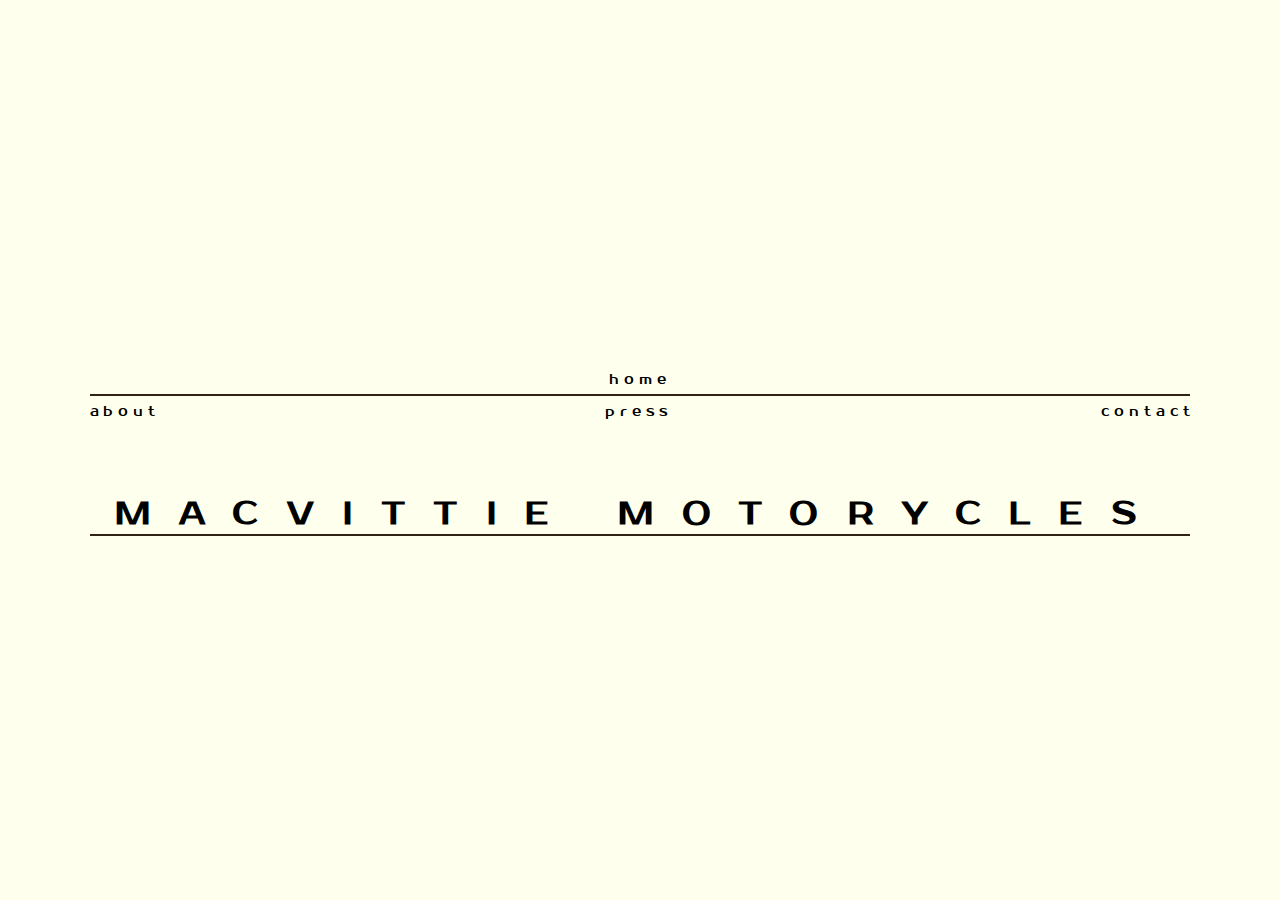
==== pages/mint-chip.html @ fefa05e3 "tidy up homepage, fix letter-spacing and font size for different screen sizes, fix divider margins a" ====
<!DOCTYPE html>
<html lang="en">
<head>
    <meta charset="UTF-8">
    <meta name="viewport" content="width=device-width, initial-scale=1.0">
    <title>MINT CHIP</title>

    <link rel="preconnect" href="https://fonts.googleapis.com">
    <link rel="preconnect" href="https://fonts.gstatic.com" crossorigin>
    <link href="https://fonts.googleapis.com/css2?family=Prosto+One&display=swap" rel="stylesheet">

    <link rel="stylesheet" href="../styles.css">
    <link rel="stylesheet" href="../styles/bike-styles.css">
</head>
<body>
    <div class="document-container">

        <header class="main-header-container">

            <div class="upper-header-container">
                <div class="header-text header-home">home</div>
            </div>

            <div class="header-divider"></div>

            <div class="lower-header-container">
                <div class="header-text">about</div>
                <div class="header-text header-press">press</div>
                <div class="header-text header-contact">contact</div>
            </div>

        </header>

        <main class="main-section">
                <div class="bikes-container">
                    
                </div>
        </main>

        <footer class="footer-container">
            <h1 class="macvittie-motorcycles-text">MACVITTIE MOTORYCLES</h1>
            <div class="footer-divider"></div>
        </footer>

    </div>

    <script src=""></script>
</body>
</html>
---- styles.css ----
* {
    box-sizing: border-box;
    font-family: 'Prosto One';
}

html {
    padding: 0;
    margin: 0;
}

body {
    margin: 0;
    background-color: #FFFFED;
    width: min(90svw, 150rem);
    width: 100vw;
    height: 100svh;
    height: 100vh;

    display: flex;
    justify-content: center;
    align-items: center;
}


.document-container {
    width: 86vw;
    width: 86svw;
    display: flex;
    flex-direction: column;
    justify-content: center;
    

}


.upper-header-container {
    display: flex;
    justify-content: center;
}

.header-text {
    letter-spacing: .3rem;
    font-size: 14px;
    padding: .35rem 0;    
}

.header-press {
    margin-left: 1.15rem;
}


.header-contact {
    margin-right: -.3rem;
}


.lower-header-container{
    display: flex;
    justify-content: space-between;
}



.header-divider, .footer-divider {
    border-bottom: .125rem solid #312313;
}

.main-section {
    display: flex;
    border-left: .125rem solid #312313;
    border-right: .125rem solid #312313;
    margin: 3% 0;

}



.bikes-container {
    display: flex;
    align-items: center;
    justify-content: space-between;
    margin: 0 5%;
}

.titles {
    font-size: clamp(.5rem, 1rem, 1.5rem);
    letter-spacing: .05rem;
}

.card {
    display: flex;
    flex-direction: column;
    height: min(100%,75rem);
}

.img-wrapper {
    overflow: hidden;
    border-radius: 5px;
}

.cosmic-hero {
    object-position: right;
}

.hero-img {
    max-height: 100%;
    max-width: 100%;
}

.cosmic-text, .mint-chip-text, .sapphire-text {
    align-self: flex-end;
    padding-top: 1.5%;
}

.cb350-text, .cb550f-text, .xs650-text {
    padding-bottom: 1.5%;
}

.divider {
    border: solid black .063rem;
    margin: 0 2%;
    height: 30rem;
}


.footer-container {
    display: flex;
    flex-direction: column;
    justify-content: center;

}

.macvittie-motorcycles-text {
    margin: 0;
    align-self: center;
}








/* 
MEDIA QUERIES 
*/


@media (max-width: 2000px) {
    .divider {
        height: 20rem;
    }
}



@media (min-width: 1282px) {

    .macvittie-motorcycles-text {
        letter-spacing: 2.5vw;
    }
}

@media (max-width:1281px) {
    .macvittie-motorcycles-text {
        letter-spacing: 2.3vw;
    }
}

@media (max-width:1250px)  {

    .main-section {
        justify-content: center;
        align-items: center;
    }

    .centering-div {
        display: flex;
        flex-direction: column;
        justify-content: center;
        align-items: center;
        
    }

    .bikes-container {
        flex-direction: column;
    }

    .img-wrapper {
        max-height: 15svh;
    }

    .hero-img {
        max-height: none;
    }

    .divider {
        width: 65%;
        height: 0rem;
        margin: 1.5vh 0;
    }


    .macvittie-motorcycles-text {
        letter-spacing: 2vw;
    }

}



@media (max-width:1002px) {
    .macvittie-motorcycles-text {
        letter-spacing: 1.75vw;
    }
}

@media (max-width: 904px) {
    .macvittie-motorcycles-text {
        letter-spacing: 1.5vw;
    }
}

@media (max-width: 823px) {
    .macvittie-motorcycles-text {
        letter-spacing: 1.25vw;
    }
}

@media (max-width: 756px) {
    .macvittie-motorcycles-text {
        letter-spacing: 1vw;
    }
}

@media (max-width: 698px) {
    .macvittie-motorcycles-text {
        letter-spacing: .75vw;
    }
}

@media (max-width: 660px) {

    .header-text {
        letter-spacing: .23rem;
    }

    .macvittie-motorcycles-text {
        font-size: 1.75rem;
    }

}

@media (max-width: 568px) {

    .main-section {
        margin: 6% 0;
    }

    .macvittie-motorcycles-text {
        font-size: 1.5rem;
        
    }

    .divider {
        margin: 2.5vh 0;
    }
}



@media (max-width: 487px) {

    .header-text {
        letter-spacing: .15rem;
    }

    .header-home {
        margin-left: 0;
    }

    .header-contact {
        margin-right: -.1rem;
    }

    .header-press {
        margin-left: 1rem
    }

    .main-section {
        margin: 6% 0;
    }

    .macvittie-motorcycles-text {
        font-size: 1.25rem;
        letter-spacing: 1vw;
    }
}

@media (max-width: 436px) {

    .main-section {
        margin: 9% 0;
    }

    .macvittie-motorcycles-text {
        font-size: 1rem;
        letter-spacing: 1.2vw;
    }
}

@media (max-width: 424px) {

    .macvittie-motorcycles-text {
        font-size: 1rem;
        letter-spacing: 1vw;
    }

    .main-section {
        margin: 8% 0;
    }

    .divider {
        margin: 2vh 0;
    }

}
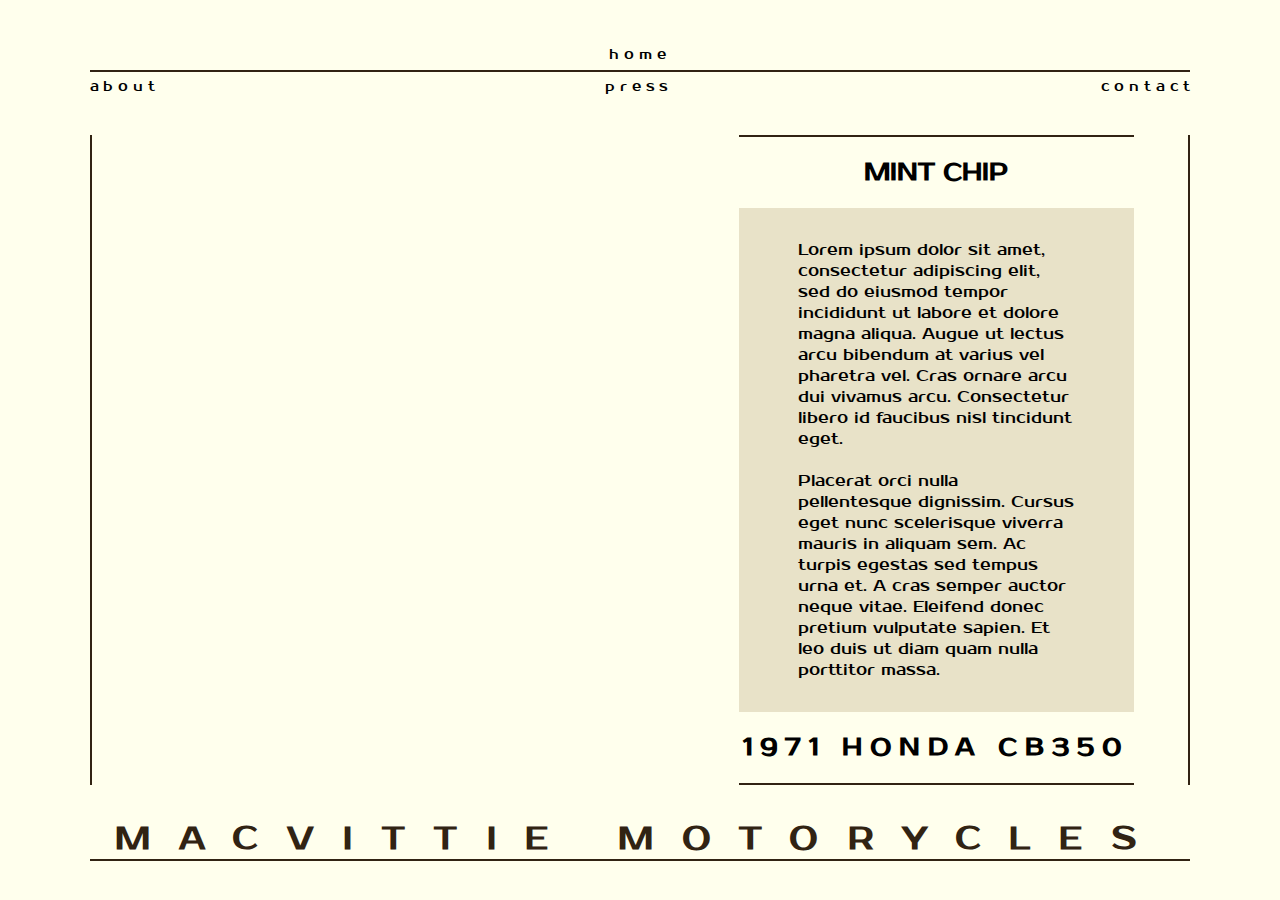
==== commit 7a126f0a: "add form to mint chip page and begin laying styles" ====
--- a/pages/mint-chip.html
+++ b/pages/mint-chip.html
@@ -32,8 +32,21 @@
         </header>
 
         <main class="main-section">
-                <div class="bikes-container">
+                <div class="content-container">
+                    <div class="individual-bike-container">
+
+                    </div>
                     
+                    <div class="text-container">
+                        <h2 class="bike-name">MINT CHIP</h2>
+                        <div class="bike-description">
+                            Lorem ipsum dolor sit amet, consectetur adipiscing elit, sed do eiusmod tempor incididunt ut labore et dolore magna aliqua. Augue ut lectus arcu bibendum at varius vel pharetra vel. Cras ornare arcu dui vivamus arcu. Consectetur libero id faucibus nisl tincidunt eget.
+                             <br>
+                             <br>
+                            Placerat orci nulla pellentesque dignissim. Cursus eget nunc scelerisque viverra mauris in aliquam sem. Ac turpis egestas sed tempus urna et. A cras semper auctor neque vitae. Eleifend donec pretium vulputate sapien. Et leo duis ut diam quam nulla porttitor massa.
+                        </div>
+                        <h2 class="bike-model">1971 HONDA CB350</h2>
+                    </div>
                 </div>
         </main>
 
--- a/styles/bike-styles.css
+++ b/styles/bike-styles.css
@@ -0,0 +1,39 @@
+.content-container {
+    display: flex;
+    align-items: center;
+    justify-content: space-between;
+    margin: 0 5%;
+}
+
+.individual-bike-container {
+    width: 60%;
+}
+
+.text-container {
+    display: flex;
+    flex-direction: column;
+    justify-content: center;
+    align-items: center;
+    width: 40%;
+    border-top: .125rem solid #312313;
+    border-bottom: .125rem solid #312313;
+
+}
+
+.bike-name {
+    letter-spacing: .6`vw;
+}
+
+.bike-description {
+    padding: 8% 15%;
+    background-color: #B7A37850;
+
+}
+
+.bike-model {
+    letter-spacing: .6vw;
+}
+
+.macvittie-motorcycles-text {
+    color:#312313;
+}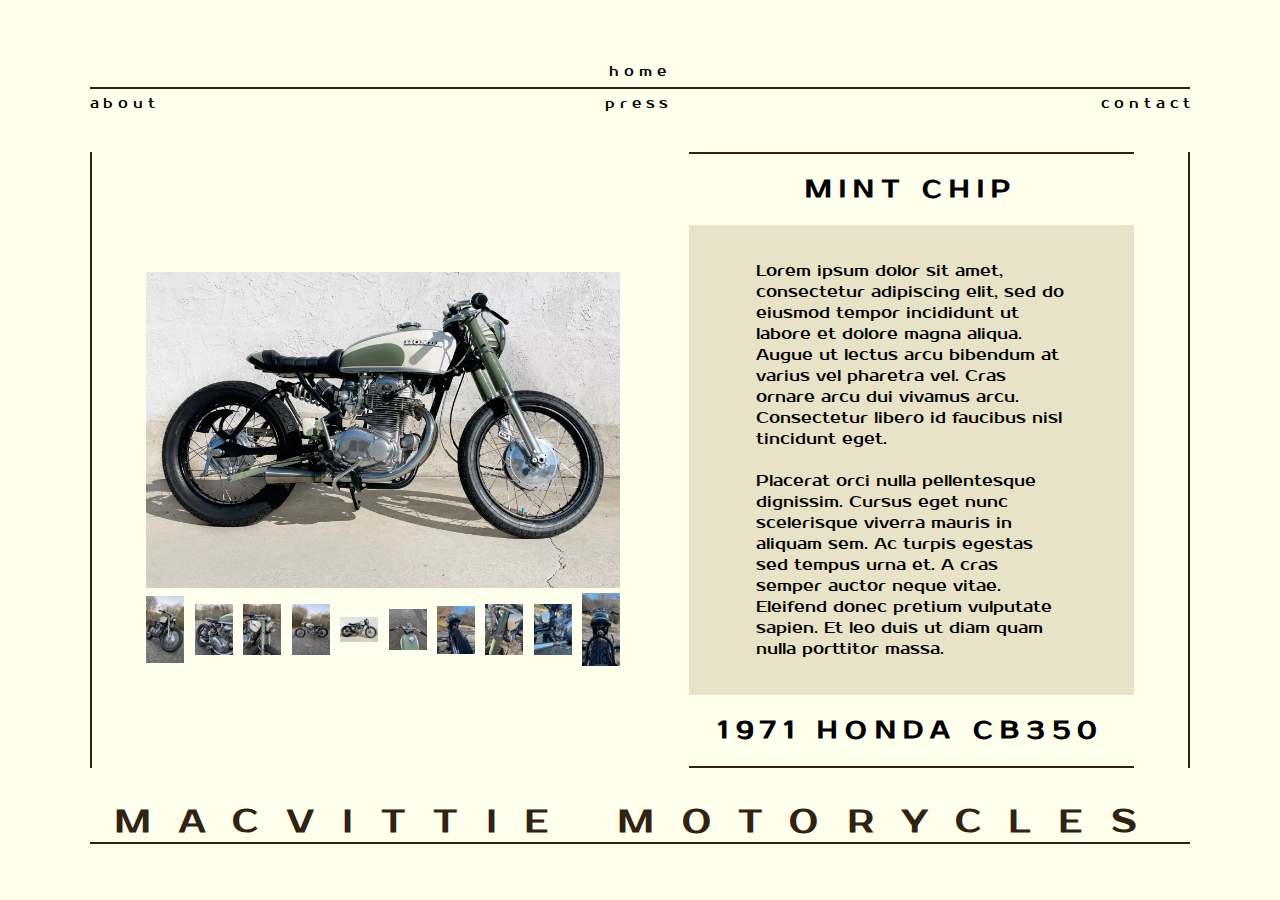
==== commit 952c23f8: "add compressed imgs for mint chip, lay out img gallery, create bike page js file, add scale hover to" ====
--- a/pages/mint-chip.html
+++ b/pages/mint-chip.html
@@ -34,7 +34,25 @@
         <main class="main-section">
                 <div class="content-container">
                     <div class="individual-bike-container">
+                        <div class="main-bike-image-container">
+                            <img src="../imgs/mint-chip/desktop/mint-chip-hero-full.webp" alt="a side view of a olive-green custom 1971 Honda CB350" class="main-image">
+                        </div>
+                        <div class="image-gallery">
+                            <img src="../imgs/mint-chip/desktop/mint-chip-1720 1.jpg" alt="" class="gallery-item">
+                            <img src="../imgs/mint-chip/desktop/mint-chip-1720 4.jpg" alt="" class="gallery-item">
 
+                            <img src="../imgs/mint-chip/desktop/mint-chip-1720 3.jpg" alt="" class="gallery-item">
+                            <img src="../imgs/mint-chip/desktop/mint-chip-1720 5.jpg" alt="" class="gallery-item">
+                            <img src="../imgs/mint-chip/desktop/mint-chip-hero-full.webp" alt="" class="gallery-item small-thumb">
+
+                            <img src="../imgs/mint-chip/desktop/mint-chip-1720 7.jpg" alt="" class="gallery-item">
+                            <img src="../imgs/mint-chip/desktop/mint-chip-1720 10.jpg" alt="" class="gallery-item">
+
+                            <img src="../imgs/mint-chip/desktop/mint-chip-1720 11.jpg" alt="" class="gallery-item">
+                            <img src="../imgs/mint-chip/desktop/mint-chip-1720 12.jpg" alt="" class="gallery-item">
+                            <img src="../imgs/mint-chip/desktop/mint-chip-1720 13.jpg" alt="" class="gallery-item">
+
+                        </div>
                     </div>
                     
                     <div class="text-container">
@@ -57,6 +75,6 @@
 
     </div>
 
-    <script src=""></script>
+    <script src="../js/bikePages.js"></script>
 </body>
 </html>--- a/styles.css
+++ b/styles.css
@@ -93,6 +93,10 @@
     height: min(100%,75rem);
 }
 
+.img-wrapper:hover {
+    transform: scale(1.02);
+}
+
 .img-wrapper {
     overflow: hidden;
     border-radius: 5px;
--- a/styles/bike-styles.css
+++ b/styles/bike-styles.css
@@ -5,8 +5,48 @@
     margin: 0 5%;
 }
 
+
+
 .individual-bike-container {
-    width: 60%;
+    display: flex;
+    justify-content: center;
+    align-items: center;
+    flex-direction: column;
+    width: 48%;
+    height: 100%;
+    
+
+}
+
+.main-bike-image-container {
+    max-width:100%;
+    margin-top: 4%;
+
+}
+
+.main-image {
+    max-width: 100%;
+}
+
+.image-gallery {
+    display: flex;
+    justify-content: space-between;
+    align-items: center;
+}
+
+.gallery-item {
+    object-fit: cover;
+    max-width: 8%;
+    max-height: 100%;
+}
+
+.gallery-item:hover {
+    transform: scale(1.3`);
+}
+
+.small-thumb {
+    width: 150%;
+    overflow: hidden;
 }
 
 .text-container {
@@ -14,14 +54,14 @@
     flex-direction: column;
     justify-content: center;
     align-items: center;
-    width: 40%;
+    width: 45%;
     border-top: .125rem solid #312313;
     border-bottom: .125rem solid #312313;
 
 }
 
 .bike-name {
-    letter-spacing: .6`vw;
+    letter-spacing: .6vw;
 }
 
 .bike-description {
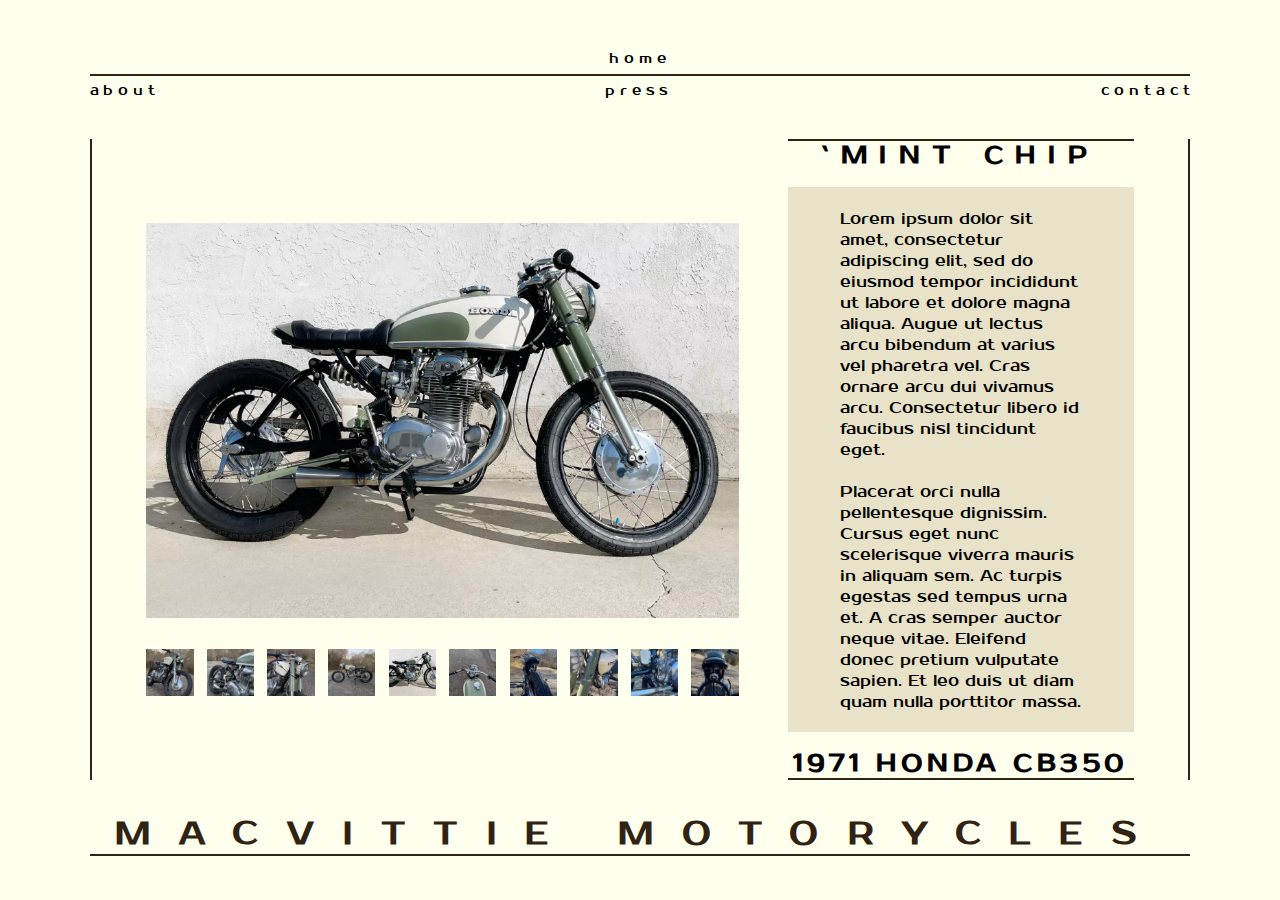
==== commit 449485a1: "add event listeners to each image to swap main image out with gallery image, assign height values to" ====
--- a/pages/mint-chip.html
+++ b/pages/mint-chip.html
@@ -38,16 +38,14 @@
                             <img src="../imgs/mint-chip/desktop/mint-chip-hero-full.webp" alt="a side view of a olive-green custom 1971 Honda CB350" class="main-image">
                         </div>
                         <div class="image-gallery">
+
                             <img src="../imgs/mint-chip/desktop/mint-chip-1720 1.jpg" alt="" class="gallery-item">
                             <img src="../imgs/mint-chip/desktop/mint-chip-1720 4.jpg" alt="" class="gallery-item">
-
                             <img src="../imgs/mint-chip/desktop/mint-chip-1720 3.jpg" alt="" class="gallery-item">
                             <img src="../imgs/mint-chip/desktop/mint-chip-1720 5.jpg" alt="" class="gallery-item">
                             <img src="../imgs/mint-chip/desktop/mint-chip-hero-full.webp" alt="" class="gallery-item small-thumb">
-
                             <img src="../imgs/mint-chip/desktop/mint-chip-1720 7.jpg" alt="" class="gallery-item">
                             <img src="../imgs/mint-chip/desktop/mint-chip-1720 10.jpg" alt="" class="gallery-item">
-
                             <img src="../imgs/mint-chip/desktop/mint-chip-1720 11.jpg" alt="" class="gallery-item">
                             <img src="../imgs/mint-chip/desktop/mint-chip-1720 12.jpg" alt="" class="gallery-item">
                             <img src="../imgs/mint-chip/desktop/mint-chip-1720 13.jpg" alt="" class="gallery-item">
@@ -56,7 +54,7 @@
                     </div>
                     
                     <div class="text-container">
-                        <h2 class="bike-name">MINT CHIP</h2>
+                        <h2 class="bike-name">`MINT CHIP</h2>
                         <div class="bike-description">
                             Lorem ipsum dolor sit amet, consectetur adipiscing elit, sed do eiusmod tempor incididunt ut labore et dolore magna aliqua. Augue ut lectus arcu bibendum at varius vel pharetra vel. Cras ornare arcu dui vivamus arcu. Consectetur libero id faucibus nisl tincidunt eget.
                              <br>
--- a/styles.css
+++ b/styles.css
@@ -6,12 +6,16 @@
 html {
     padding: 0;
     margin: 0;
+    width: 100svw;
+    width: 100vw;
+    height: 100svh;
+    height: 100vh;
 }
 
 body {
     margin: 0;
     background-color: #FFFFED;
-    width: min(90svw, 150rem);
+    width: 100svw;
     width: 100vw;
     height: 100svh;
     height: 100vh;
@@ -25,6 +29,7 @@
 .document-container {
     width: 86vw;
     width: 86svw;
+    height: 95svh;
     display: flex;
     flex-direction: column;
     justify-content: center;
@@ -41,7 +46,11 @@
 .header-text {
     letter-spacing: .3rem;
     font-size: 14px;
-    padding: .35rem 0;    
+    padding: .35rem 0;
+}
+
+.header-text:hover {
+    transform: scale(1.1);
 }
 
 .header-press {
@@ -70,10 +79,13 @@
     border-left: .125rem solid #312313;
     border-right: .125rem solid #312313;
     margin: 3% 0;
-
-}
-
-
+    height: 75%;
+
+}
+
+.content-container {
+    height: 100%;
+}
 
 .bikes-container {
     display: flex;
--- a/styles/bike-styles.css
+++ b/styles/bike-styles.css
@@ -9,39 +9,46 @@
 
 .individual-bike-container {
     display: flex;
-    justify-content: center;
-    align-items: center;
+
     flex-direction: column;
-    width: 48%;
-    height: 100%;
+    width: 60%;
+    height: 80%;
+
     
 
 }
 
 .main-bike-image-container {
     max-width:100%;
-    margin-top: 4%;
+    height: 80%;
+    margin-top: 2%;
+
+    display: flex;
+    justify-content: center;
+    align-items: center;
 
 }
 
 .main-image {
     max-width: 100%;
+    max-height: 100%;
 }
 
 .image-gallery {
     display: flex;
     justify-content: space-between;
-    align-items: center;
+    margin-top: 4%;
 }
 
 .gallery-item {
-    object-fit: cover;
     max-width: 8%;
     max-height: 100%;
+    object-fit: cover;
+    aspect-ratio: 1;
 }
 
 .gallery-item:hover {
-    transform: scale(1.3`);
+    transform: scale(1.3);
 }
 
 .small-thumb {
@@ -54,24 +61,33 @@
     flex-direction: column;
     justify-content: center;
     align-items: center;
-    width: 45%;
+    width: 35%;
+    height: 100%;
     border-top: .125rem solid #312313;
     border-bottom: .125rem solid #312313;
 
 }
 
 .bike-name {
-    letter-spacing: .6vw;
+    letter-spacing: 1vw;
+    margin: 1rem 0
 }
 
 .bike-description {
-    padding: 8% 15%;
+    display: flex;
+    justify-content: center;
+    align-items: center;
+
+    padding: 6% 15%;
     background-color: #B7A37850;
+    height: 90%;
+    
 
 }
 
 .bike-model {
-    letter-spacing: .6vw;
+    letter-spacing: .35vw;
+    margin: 1rem 0;
 }
 
 .macvittie-motorcycles-text {
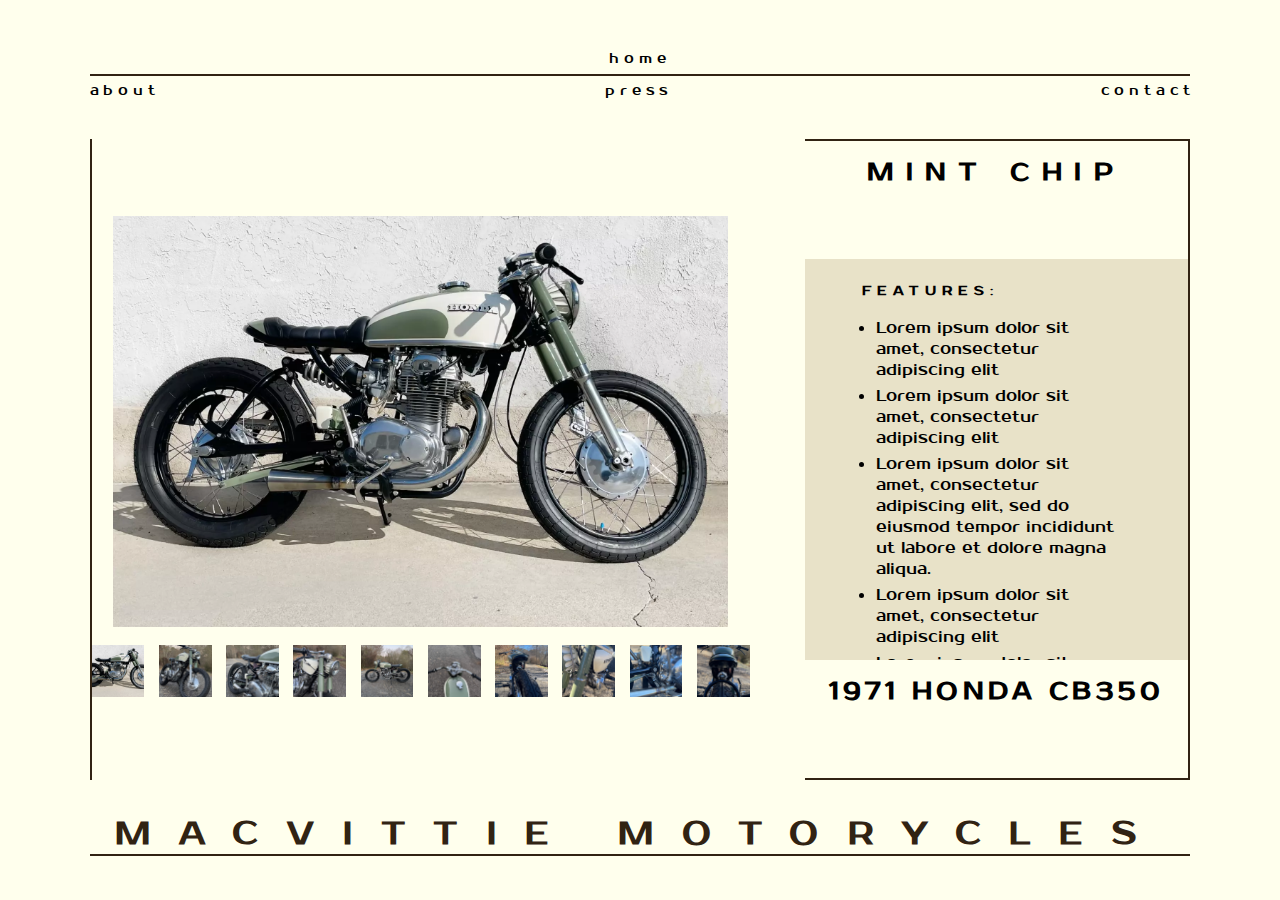
==== commit a578f636: "add margins and tune letter spacing, create baseline media queries" ====
--- a/pages/mint-chip.html
+++ b/pages/mint-chip.html
@@ -38,12 +38,11 @@
                             <img src="../imgs/mint-chip/desktop/mint-chip-hero-full.webp" alt="a side view of a olive-green custom 1971 Honda CB350" class="main-image">
                         </div>
                         <div class="image-gallery">
-
+                            <img src="../imgs/mint-chip/desktop/mint-chip-hero-full.webp" alt="" class="gallery-item small-thumb">
                             <img src="../imgs/mint-chip/desktop/mint-chip-1720 1.jpg" alt="" class="gallery-item">
                             <img src="../imgs/mint-chip/desktop/mint-chip-1720 4.jpg" alt="" class="gallery-item">
                             <img src="../imgs/mint-chip/desktop/mint-chip-1720 3.jpg" alt="" class="gallery-item">
                             <img src="../imgs/mint-chip/desktop/mint-chip-1720 5.jpg" alt="" class="gallery-item">
-                            <img src="../imgs/mint-chip/desktop/mint-chip-hero-full.webp" alt="" class="gallery-item small-thumb">
                             <img src="../imgs/mint-chip/desktop/mint-chip-1720 7.jpg" alt="" class="gallery-item">
                             <img src="../imgs/mint-chip/desktop/mint-chip-1720 10.jpg" alt="" class="gallery-item">
                             <img src="../imgs/mint-chip/desktop/mint-chip-1720 11.jpg" alt="" class="gallery-item">
@@ -54,12 +53,21 @@
                     </div>
                     
                     <div class="text-container">
-                        <h2 class="bike-name">`MINT CHIP</h2>
+                        <h2 class="bike-name">MINT CHIP</h2>
                         <div class="bike-description">
-                            Lorem ipsum dolor sit amet, consectetur adipiscing elit, sed do eiusmod tempor incididunt ut labore et dolore magna aliqua. Augue ut lectus arcu bibendum at varius vel pharetra vel. Cras ornare arcu dui vivamus arcu. Consectetur libero id faucibus nisl tincidunt eget.
-                             <br>
-                             <br>
-                            Placerat orci nulla pellentesque dignissim. Cursus eget nunc scelerisque viverra mauris in aliquam sem. Ac turpis egestas sed tempus urna et. A cras semper auctor neque vitae. Eleifend donec pretium vulputate sapien. Et leo duis ut diam quam nulla porttitor massa.
+                            <h5 class="bike-features">FEATURES:</h5>
+                            <ul class="feature-list">
+                                <li class="feature-list-item">Lorem ipsum dolor sit amet, consectetur adipiscing elit</li>
+                                <li class="feature-list-item">Lorem ipsum dolor sit amet, consectetur adipiscing elit</li>
+                                <li class="feature-list-item">Lorem ipsum dolor sit amet, consectetur adipiscing elit, sed do eiusmod tempor incididunt ut labore et dolore magna aliqua.</li>
+                                <li class="feature-list-item">Lorem ipsum dolor sit amet, consectetur adipiscing elit</li>
+                                <li class="feature-list-item">Lorem ipsum dolor sit amet, consectetur adipiscing elit</li>
+                                <li class="feature-list-item">Lorem ipsum dolor sit amet, consectetur adipiscing elit</li>
+                                <li class="feature-list-item">Lorem ipsum dolor sit amet, consectetur adipiscing elit</li>
+                                <li class="feature-list-item">Lorem ipsum dolor sit amet, consectetur adipiscing elit</li>
+                                <li class="feature-list-item">Lorem ipsum dolor sit amet, consectetur adipiscing elit</li>
+                                <li class="feature-list-item">Lorem ipsum dolor sit amet, consectetur adipiscing elit</li>
+                            </ul>
                         </div>
                         <h2 class="bike-model">1971 HONDA CB350</h2>
                     </div>
--- a/styles/bike-styles.css
+++ b/styles/bike-styles.css
@@ -2,7 +2,7 @@
     display: flex;
     align-items: center;
     justify-content: space-between;
-    margin: 0 5%;
+    margin: 0;
 }
 
 
@@ -37,7 +37,7 @@
 .image-gallery {
     display: flex;
     justify-content: space-between;
-    margin-top: 4%;
+    margin-top: clamp(1vh, 4%, 2vh);
 }
 
 .gallery-item {
@@ -70,26 +70,104 @@
 
 .bike-name {
     letter-spacing: 1vw;
-    margin: 1rem 0
+    margin: 1rem 0;
+    height: 20%;
 }
 
 .bike-description {
     display: flex;
-    justify-content: center;
-    align-items: center;
+    flex-direction: column;
+    overflow: scroll;
 
     padding: 6% 15%;
     background-color: #B7A37850;
     height: 90%;
     
+}
 
+.bike-features {
+    margin: 0;
+    letter-spacing: .5vw;
+}
+
+.feature-list {
+    padding-left: 0;
+    margin: 5%
+}
+
+.feature-list-item {
+    margin: 2% 0;
 }
 
 .bike-model {
     letter-spacing: .35vw;
     margin: 1rem 0;
+    height: 20%;
 }
 
 .macvittie-motorcycles-text {
     color:#312313;
+}
+
+
+
+
+
+
+/* MEDIA QUERIES */
+
+@media (max-width: 1250px) {
+    .main-section {
+        border: none;
+    }
+
+    .content-container {
+        flex-direction: column;
+    }
+
+    .individual-bike-container {
+        height: 55%;
+        width: 85%;
+    }
+
+    .image-gallery {
+        height: 15%;
+    }
+
+    .text-container {
+        width: 100%;
+        height: 40%;
+        border-top: none;
+        border-bottom: none;
+        border-left: 0.125rem solid #312313;
+        border-right: 0.125rem solid #312313;
+
+    }
+
+   .bike-name {
+    margin-top: 0;
+   }
+
+    .bike-description {
+        overflow: scroll;
+        height: 60%;
+        padding: 4% 2%;
+        margin: 0 5%;
+
+        align-items: normal;
+    
+    }
+
+    .bike-model {
+        margin-bottom: 0;
+    }
+
+    .feature-list {
+        margin: 0;
+        padding-left: 4%;
+    }
+
+    .feature-list-item {
+        margin: 3% 5%;
+    }
 }